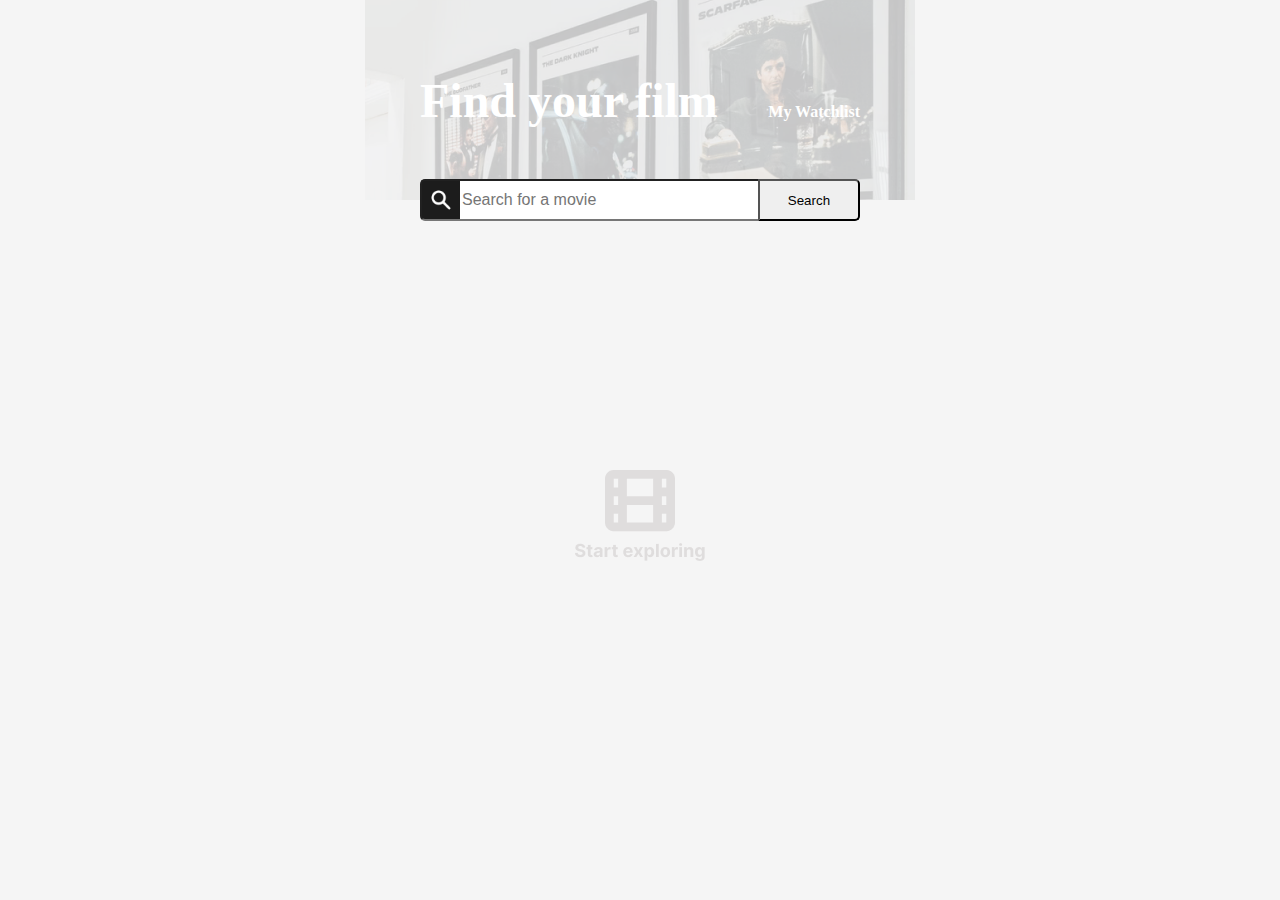
==== index.html @ de4b4533 "MVP" ====
<!DOCTYPE html>
<html lang="en">
<head>
    <meta charset="UTF-8">
    <meta name="viewport" content="width=device-width, initial-scale=1.0">
    <link rel ="stylesheet" href = "index.css">
    <title>Movie Search & Watchlist</title>
</head>
<body>
    <header>
        <div class = "title-container">
            <h1>Find your film</h1>
            <a href="watchlist.html" class ="link">My Watchlist</a>
        </div>
        <div class ="search-container">
            <input id = "searchInput" type ="text" placeholder="Search for a movie"></input>
            <button for = "searchInput" id = "searchButton">Search</button>
        </div>
    </header>
    <main id ="movieListContainer" class = "movie-list-container">
        <img src = "Assets/no-data-initial.png"/>
        <!-- movie search results added here -->
    </main>
</body>
<script src="index.js" type="module"></script>
</html>
---- index.css ----
*,html, body{
    margin: 0;
    padding: 0;
    box-sizing: border-box;
}

body{
    max-width: 550px;
    margin: 0 auto;
    background-color: #f5f5f5;
}

header{
    background-image: url(./Assets/Hero.png);
    object-fit: cover;
    display: flex;
    flex-direction: column;
    align-items: center;
    justify-content: center;
    height: 200px;
    position: relative;
}

.title-container > h1{
    font-size: 3rem;
    color: white;
    font-weight: bold;
}

.title-container > a{
    font-weight: bold;
    color: white;
    text-decoration: none;
}

.search-container{
    width: 80%;
    display: flex;
    position: absolute;
    bottom: 0px;
    transform: translateY(50%);
}

.search-container>input{
    width: 100%;
    line-height: 38px;
    font-size: 1rem;
    border-top-left-radius: 5px;
    border-bottom-left-radius: 5px;
    background-image: url(Assets/search-icon.png);
    background-repeat: no-repeat;
    background-size: contain;
    text-indent: 2.5rem;
    border-right:none;
}

.search-container > button{
    border-top-right-radius: 5px;
    border-bottom-right-radius: 5px;
    width: 30%;
    cursor: pointer;
}

.title-container{
    display: flex;
    align-items: baseline;
    justify-content: space-between;
    width: 80%;
}

.movie-list-container{
    display: flex;
    flex-direction: column;
    justify-content: center;
    align-items: center;
}

.movie-list-container>img,
.movie-list-container>h3{
    padding-top: 30dvh;
}

.movie-container,
.info-container,
.text-container{
    display: flex;
    max-height: 250px;

}

.movie-container{
    margin-top: 30px;
    padding: 1rem 0;
    border-bottom: 2px solid grey;
}

.text-container{
    flex-direction: column;
    padding-left: 1rem;

}

.info-container{
    flex-direction: row;
    align-items: baseline;
    gap: .25rem;
    flex-wrap: nowrap;
}

.info-container>p{
    text-overflow: elipsis;
}

.info-container>*:not(img){
    margin-right: 1.5rem;
}

.movie-container>img{
    max-width:100px;
    object-fit: cover;
}

.info-container>button{
    border: none;
    cursor: pointer;
    background-color: inherit;
    margin-left: 2rem;
    align-items: baseline;
}

.icon{    
    max-width: 15px;
    max-height: 15px;
    z-index: -100;
    display: inline;
}
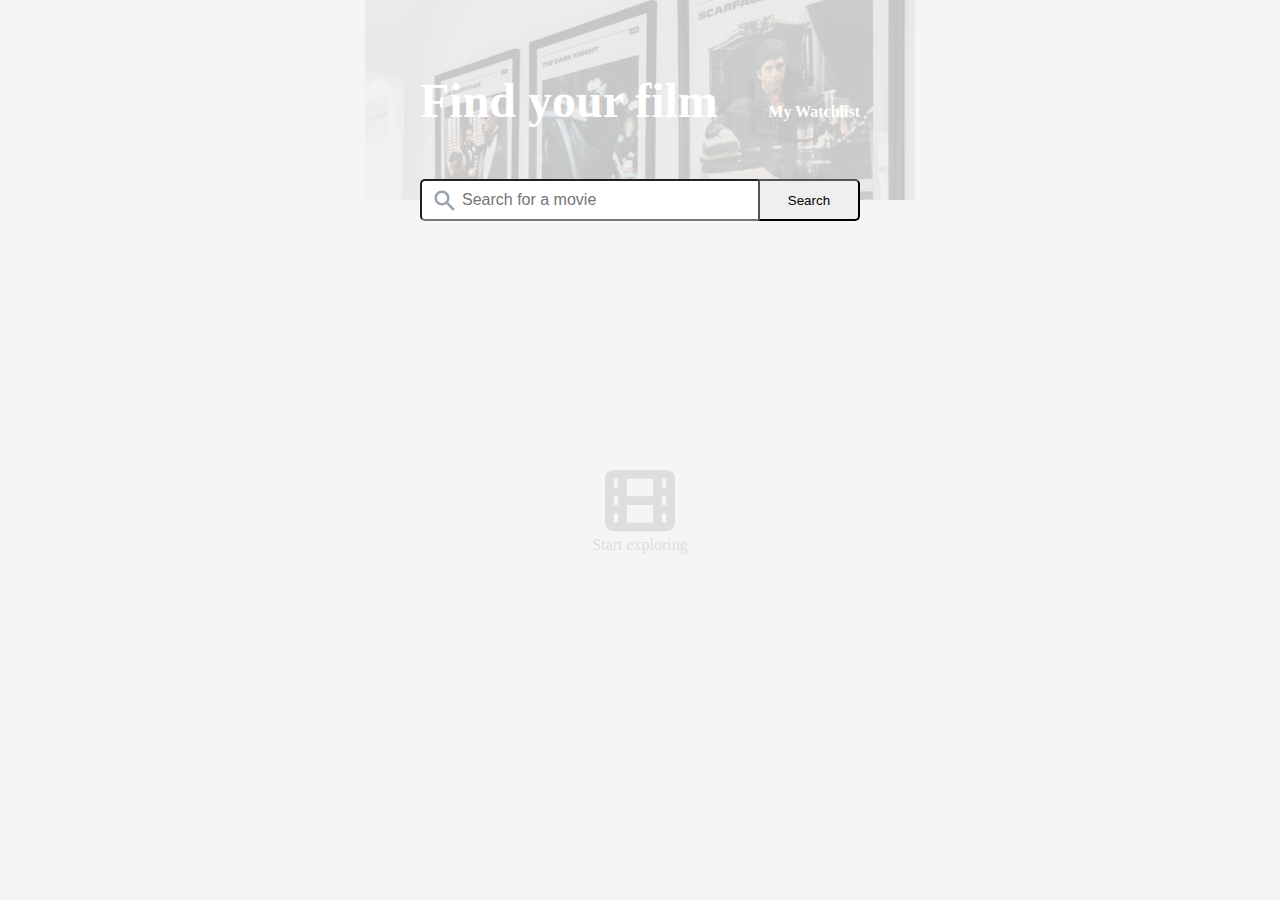
==== commit 37942baf: "changed svg usage" ====
--- a/index.html
+++ b/index.html
@@ -18,7 +18,12 @@
         </div>
     </header>
     <main id ="movieListContainer" class = "movie-list-container">
-        <img src = "Assets/no-data-initial.png"/>
+        <div class = "initial-icon">
+            <svg xmlns="http://www.w3.org/2000/svg" width="70" height="62" viewBox="0 0 70 62" fill="none">
+                <path fill-rule="evenodd" clip-rule="evenodd" d="M8.75 0C3.91751 0 0 3.9175 0 8.75V52.5C0 57.3325 3.91751 61.25 8.75 61.25H61.25C66.0825 61.25 70 57.3325 70 52.5V8.75C70 3.9175 66.0825 0 61.25 0H8.75ZM21.875 8.75H48.125V26.25H21.875V8.75ZM56.875 43.75V52.5H61.25V43.75H56.875ZM48.125 35H21.875V52.5H48.125V35ZM56.875 35H61.25V26.25H56.875V35ZM61.25 17.5V8.75H56.875V17.5H61.25ZM13.125 8.75V17.5H8.75V8.75H13.125ZM13.125 26.25H8.75V35H13.125V26.25ZM8.75 43.75H13.125V52.5H8.75V43.75Z" fill="#DFDDDD"/>
+            </svg>
+            <p>Start exploring</p>
+        </div>
         <!-- movie search results added here -->
     </main>
 </body>
--- a/index.css
+++ b/index.css
@@ -32,7 +32,6 @@
 .title-container > a{
     font-weight: bold;
     color: white;
-    text-decoration: none;
 }
 
 .search-container{
@@ -49,9 +48,10 @@
     font-size: 1rem;
     border-top-left-radius: 5px;
     border-bottom-left-radius: 5px;
-    background-image: url(Assets/search-icon.png);
+    background-image: url('data:image/svg+xml,<svg xmlns="http://www.w3.org/2000/svg" width="20" height="20" viewBox="0 0 20 20" fill="none"><path fill-rule="evenodd" clip-rule="evenodd" d="M8 4C5.79086 4 4 5.79086 4 8C4 10.2091 5.79086 12 8 12C10.2091 12 12 10.2091 12 8C12 5.79086 10.2091 4 8 4ZM2 8C2 4.68629 4.68629 2 8 2C11.3137 2 14 4.68629 14 8C14 9.29583 13.5892 10.4957 12.8907 11.4765L17.7071 16.2929C18.0976 16.6834 18.0976 17.3166 17.7071 17.7071C17.3166 18.0976 16.6834 18.0976 16.2929 17.7071L11.4765 12.8907C10.4957 13.5892 9.29583 14 8 14C4.68629 14 2 11.3137 2 8Z" fill="%239CA3AF"/></svg>');
     background-repeat: no-repeat;
-    background-size: contain;
+    background-size: 25px;
+    background-position: 10px 50%;
     text-indent: 2.5rem;
     border-right:none;
 }
@@ -77,9 +77,10 @@
     align-items: center;
 }
 
-.movie-list-container>img,
-.movie-list-container>h3{
+.initial-icon{
     padding-top: 30dvh;
+    text-align: center;
+    color:#DFDDDD;
 }
 
 .movie-container,
@@ -99,7 +100,8 @@
 .text-container{
     flex-direction: column;
     padding-left: 1rem;
-
+    gap:1rem;
+    position: relative;
 }
 
 .info-container{
@@ -107,10 +109,22 @@
     align-items: baseline;
     gap: .25rem;
     flex-wrap: nowrap;
+    color:#111827;
+    font-size: 1rem;    
 }
 
 .info-container>p{
     text-overflow: elipsis;
+}
+.info-container>span{
+    position: absolute;
+    left: 30%;
+    top: 20%;
+    display: inline-block;
+    padding: .75rem .5rem;
+    background-color: grey;
+    color: #f5f5f5;
+    border-radius: 5px;
 }
 
 .info-container>*:not(img){
@@ -126,13 +140,35 @@
     border: none;
     cursor: pointer;
     background-color: inherit;
+    background-position: 5px 45%;
+    background-repeat: no-repeat;
+    background-size: 1em;
     margin-left: 2rem;
+    padding: .25rem .5rem;
     align-items: baseline;
+    text-indent: 1rem;
+}
+
+.info-container>button.remove{
+    background-image: url('data:image/svg+xml,<svg xmlns="http://www.w3.org/2000/svg" width="50" height="50" viewBox="0 0 50 50" fill="none"><path fill-rule="evenodd" clip-rule="evenodd" d="M25 50C38.8071 50 50 38.8071 50 25C50 11.1929 38.8071 0 25 0C11.1929 0 0 11.1929 0 25C0 38.8071 11.1929 50 25 50ZM15.625 21.875C13.8991 21.875 12.5 23.2741 12.5 25C12.5 26.7259 13.8991 28.125 15.625 28.125H34.375C36.1009 28.125 37.5 26.7259 37.5 25C37.5 23.2741 36.1009 21.875 34.375 21.875H15.625Z" fill="%23111827"/></svg>');
+}
+
+.info-container>button.add{
+    background-image: url('data:image/svg+xml,<svg xmlns="http://www.w3.org/2000/svg" width="16" height="16" viewBox="0 0 16 16" fill="none"><path fill-rule="evenodd" clip-rule="evenodd" d="M8 16C12.4183 16 16 12.4183 16 8C16 3.58172 12.4183 0 8 0C3.58172 0 0 3.58172 0 8C0 12.4183 3.58172 16 8 16ZM9 5C9 4.44772 8.55228 4 8 4C7.44772 4 7 4.44772 7 5V7H5C4.44772 7 4 7.44771 4 8C4 8.55228 4.44772 9 5 9H7V11C7 11.5523 7.44772 12 8 12C8.55228 12 9 11.5523 9 11V9H11C11.5523 9 12 8.55228 12 8C12 7.44772 11.5523 7 11 7H9V5Z" fill="%23111827"/></svg>');
 }
 
 .icon{    
     max-width: 15px;
     max-height: 15px;
-    z-index: -100;
     display: inline;
+    margin-right: .25rem;
 }
+
+a{
+    text-decoration: none;
+}
+
+a>svg,
+.icon{
+    transform: translateY(15%);
+}
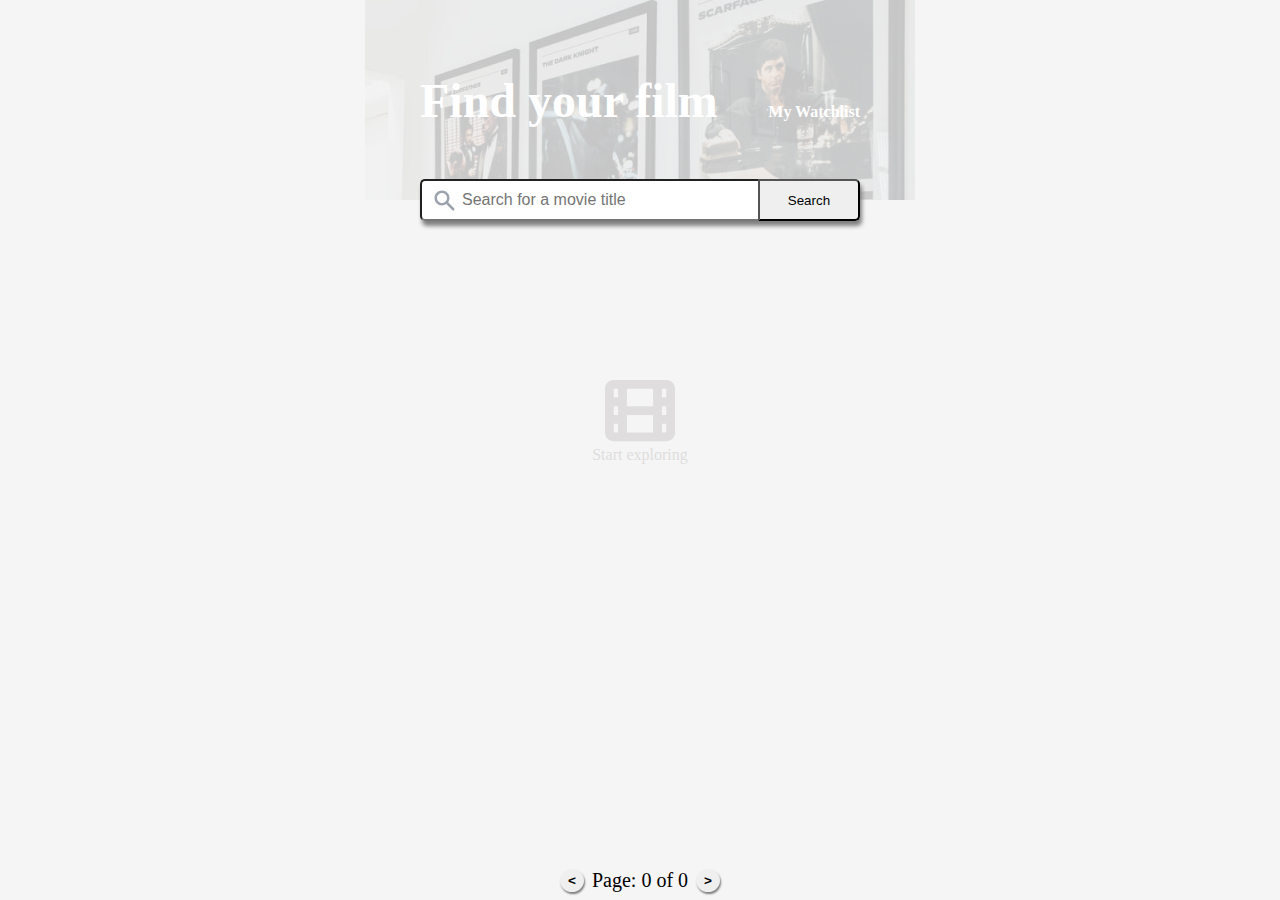
==== commit 1ab4bece: "search pages added" ====
--- a/index.html
+++ b/index.html
@@ -4,7 +4,7 @@
     <meta charset="UTF-8">
     <meta name="viewport" content="width=device-width, initial-scale=1.0">
     <link rel ="stylesheet" href = "index.css">
-    <title>Movie Search & Watchlist</title>
+    <title>Movie Search</title>
 </head>
 <body>
     <header>
@@ -13,7 +13,7 @@
             <a href="watchlist.html" class ="link">My Watchlist</a>
         </div>
         <div class ="search-container">
-            <input id = "searchInput" type ="text" placeholder="Search for a movie"></input>
+            <input id = "searchInput" type ="text" placeholder="Search for a movie title"></input>
             <button for = "searchInput" id = "searchButton">Search</button>
         </div>
     </header>
@@ -26,6 +26,13 @@
         </div>
         <!-- movie search results added here -->
     </main>
+    <footer>
+        <div class = "page-select" id = "pageSelect">
+            <button id = "backButton"> < </button>
+            <p id ="currentPage">Page: 0 of 0</p>
+            <button id = "forwardButton"> > </button>
+        </div>
+    </footer>
 </body>
 <script src="index.js" type="module"></script>
 </html>--- a/index.css
+++ b/index.css
@@ -40,6 +40,8 @@
     position: absolute;
     bottom: 0px;
     transform: translateY(50%);
+    box-shadow: 2px 5px 4px grey;
+    border-radius: 5px;
 }
 
 .search-container>input{
@@ -60,7 +62,6 @@
     border-top-right-radius: 5px;
     border-bottom-right-radius: 5px;
     width: 30%;
-    cursor: pointer;
 }
 
 .title-container{
@@ -78,9 +79,13 @@
 }
 
 .initial-icon{
-    padding-top: 30dvh;
     text-align: center;
     color:#DFDDDD;
+    padding-top: 20dvh;
+}
+
+main>h3{
+    padding-top: 30dvh;
 }
 
 .movie-container,
@@ -138,7 +143,7 @@
 
 .info-container>button{
     border: none;
-    cursor: pointer;
+    border-radius: 20px;
     background-color: inherit;
     background-position: 5px 45%;
     background-repeat: no-repeat;
@@ -147,6 +152,7 @@
     padding: .25rem .5rem;
     align-items: baseline;
     text-indent: 1rem;
+    box-shadow: 1px 2px 2px grey;
 }
 
 .info-container>button.remove{
@@ -155,13 +161,6 @@
 
 .info-container>button.add{
     background-image: url('data:image/svg+xml,<svg xmlns="http://www.w3.org/2000/svg" width="16" height="16" viewBox="0 0 16 16" fill="none"><path fill-rule="evenodd" clip-rule="evenodd" d="M8 16C12.4183 16 16 12.4183 16 8C16 3.58172 12.4183 0 8 0C3.58172 0 0 3.58172 0 8C0 12.4183 3.58172 16 8 16ZM9 5C9 4.44772 8.55228 4 8 4C7.44772 4 7 4.44772 7 5V7H5C4.44772 7 4 7.44771 4 8C4 8.55228 4.44772 9 5 9H7V11C7 11.5523 7.44772 12 8 12C8.55228 12 9 11.5523 9 11V9H11C11.5523 9 12 8.55228 12 8C12 7.44772 11.5523 7 11 7H9V5Z" fill="%23111827"/></svg>');
-}
-
-.icon{    
-    max-width: 15px;
-    max-height: 15px;
-    display: inline;
-    margin-right: .25rem;
 }
 
 a{
@@ -172,3 +171,39 @@
 .icon{
     transform: translateY(15%);
 }
+
+footer>div.page-select{
+    display: flex;
+    margin: auto;
+    justify-content: center;
+    position: fixed;
+    bottom: 0;
+    width: 550px;
+    background-color: #f5f5f5;
+    box-sizing: border-box;
+    font-size: 1.25rem;
+    align-items:center;
+}
+
+footer>div.page-select>button{
+    padding: .25rem;
+    border-radius: 50%;
+    width: 1.5rem;
+    font-size: .85rem;
+    font-weight: bold;
+    margin: .5rem .5rem;    
+    border: none;
+    box-shadow: 1px 2px 2px grey;
+}
+
+button:hover,
+button:focus{
+    cursor: pointer;
+    background-color: grey;
+    color: white;
+}
+
+button:active{
+    background-color:#111827;
+    color: #f5f5f5;
+}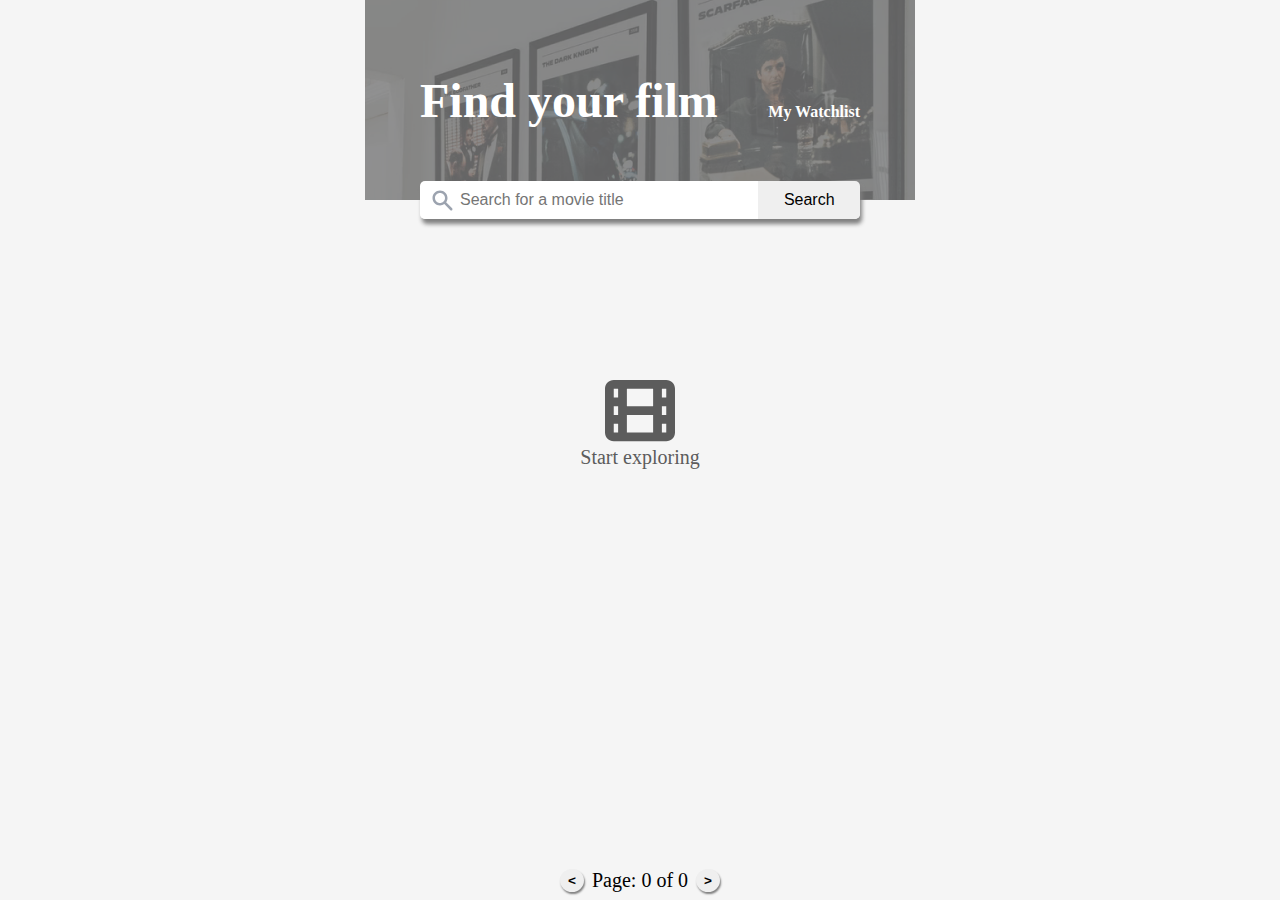
==== commit 82bfcfa9: "Add catch for failed search, plus styling" ====
--- a/index.html
+++ b/index.html
@@ -18,9 +18,9 @@
         </div>
     </header>
     <main id ="movieListContainer" class = "movie-list-container">
-        <div class = "initial-icon">
+        <div class = "initial-icon" >
             <svg xmlns="http://www.w3.org/2000/svg" width="70" height="62" viewBox="0 0 70 62" fill="none">
-                <path fill-rule="evenodd" clip-rule="evenodd" d="M8.75 0C3.91751 0 0 3.9175 0 8.75V52.5C0 57.3325 3.91751 61.25 8.75 61.25H61.25C66.0825 61.25 70 57.3325 70 52.5V8.75C70 3.9175 66.0825 0 61.25 0H8.75ZM21.875 8.75H48.125V26.25H21.875V8.75ZM56.875 43.75V52.5H61.25V43.75H56.875ZM48.125 35H21.875V52.5H48.125V35ZM56.875 35H61.25V26.25H56.875V35ZM61.25 17.5V8.75H56.875V17.5H61.25ZM13.125 8.75V17.5H8.75V8.75H13.125ZM13.125 26.25H8.75V35H13.125V26.25ZM8.75 43.75H13.125V52.5H8.75V43.75Z" fill="#DFDDDD"/>
+                <path fill-rule="evenodd" clip-rule="evenodd" d="M8.75 0C3.91751 0 0 3.9175 0 8.75V52.5C0 57.3325 3.91751 61.25 8.75 61.25H61.25C66.0825 61.25 70 57.3325 70 52.5V8.75C70 3.9175 66.0825 0 61.25 0H8.75ZM21.875 8.75H48.125V26.25H21.875V8.75ZM56.875 43.75V52.5H61.25V43.75H56.875ZM48.125 35H21.875V52.5H48.125V35ZM56.875 35H61.25V26.25H56.875V35ZM61.25 17.5V8.75H56.875V17.5H61.25ZM13.125 8.75V17.5H8.75V8.75H13.125ZM13.125 26.25H8.75V35H13.125V26.25ZM8.75 43.75H13.125V52.5H8.75V43.75Z" fill="#5c5c5c"/>
             </svg>
             <p>Start exploring</p>
         </div>
--- a/index.css
+++ b/index.css
@@ -21,6 +21,23 @@
     justify-content: center;
     height: 200px;
     position: relative;
+}
+
+a,
+a:visited{
+    text-decoration: none;
+    color: inherit;
+}
+
+header::before{
+    content: "";
+    background-color: rgba(0, 0, 0, .5);
+    height: 100%;
+    width: 100%;
+    position: absolute;
+    top:0;
+    left:0;
+    z-index: -1;
 }
 
 .title-container > h1{
@@ -55,13 +72,21 @@
     background-size: 25px;
     background-position: 10px 50%;
     text-indent: 2.5rem;
+    border: white;
     border-right:none;
+}
+
+.search-container>input:focus{
+    outline: none;
+    border: black;
 }
 
 .search-container > button{
     border-top-right-radius: 5px;
     border-bottom-right-radius: 5px;
     width: 30%;
+    font-size: 1rem;
+    border: white;
 }
 
 .title-container{
@@ -78,14 +103,21 @@
     align-items: center;
 }
 
+.movie-list-container>h3{
+    padding-top: 20dvh;
+    color:#5c5c5c;
+
+}
+
 .initial-icon{
     text-align: center;
-    color:#DFDDDD;
+    color:#5c5c5c;
     padding-top: 20dvh;
 }
 
-main>h3{
-    padding-top: 30dvh;
+.initial-icon>p{
+    color: inherit;
+    font-size: 1.25rem;
 }
 
 .movie-container,
@@ -139,6 +171,7 @@
 .movie-container>img{
     max-width:100px;
     object-fit: cover;
+    box-shadow: 2px 4px 8px grey;
 }
 
 .info-container>button{
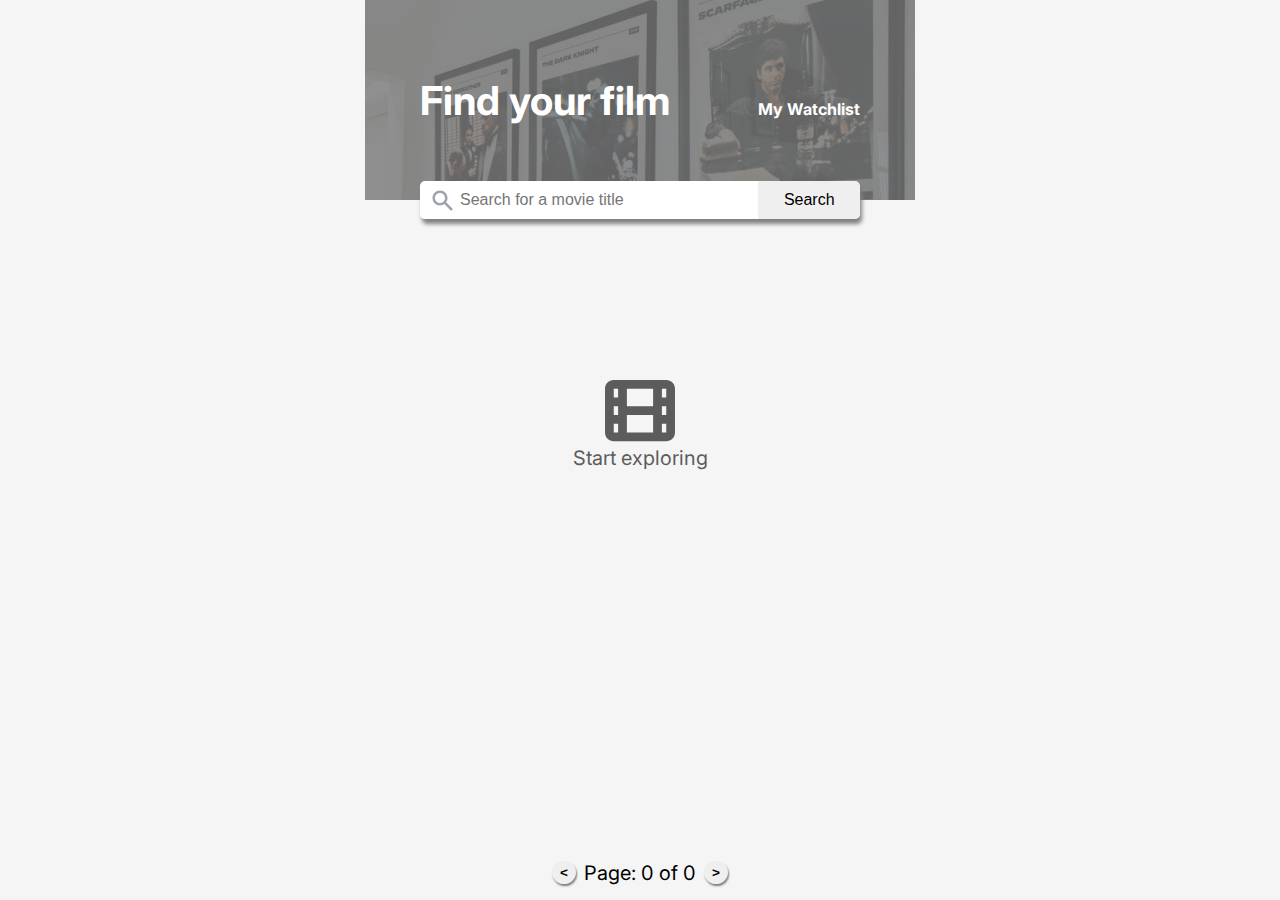
==== commit d3e3433e: "still fine tuning" ====
--- a/index.html
+++ b/index.html
@@ -4,6 +4,9 @@
     <meta charset="UTF-8">
     <meta name="viewport" content="width=device-width, initial-scale=1.0">
     <link rel ="stylesheet" href = "index.css">
+    <link rel="preconnect" href="https://fonts.googleapis.com">
+    <link rel="preconnect" href="https://fonts.gstatic.com" crossorigin>
+    <link href="https://fonts.googleapis.com/css2?family=Inter:wght@300;400;500&display=swap" rel="stylesheet">
     <title>Movie Search</title>
 </head>
 <body>
--- a/index.css
+++ b/index.css
@@ -10,6 +10,7 @@
     max-width: 550px;
     margin: 0 auto;
     background-color: #f5f5f5;
+    font-family: 'Inter', sans-serif;
 }
 
 header{
@@ -21,6 +22,20 @@
     justify-content: center;
     height: 200px;
     position: relative;
+}
+
+.link:hover,
+.link:focus{
+    text-shadow:0 0px 8px white;
+}
+
+a{
+    text-decoration: none;
+}
+
+a>svg,
+.icon{
+    transform: translateY(15%);
 }
 
 a,
@@ -40,8 +55,12 @@
     z-index: -1;
 }
 
+.title-container{
+    display: flex;
+    justify-content: space-between;
+}
 .title-container > h1{
-    font-size: 3rem;
+    font-size: 2.5rem;
     color: white;
     font-weight: bold;
 }
@@ -106,7 +125,11 @@
 .movie-list-container>h3{
     padding-top: 20dvh;
     color:#5c5c5c;
-
+    margin: .5rem 0;
+}
+
+.movie-list-container section:last-child{
+    margin-bottom: 40px;
 }
 
 .initial-icon{
@@ -125,13 +148,13 @@
 .text-container{
     display: flex;
     max-height: 250px;
-
 }
 
 .movie-container{
     margin-top: 30px;
     padding: 1rem 0;
     border-bottom: 2px solid grey;
+    width: 100%;
 }
 
 .text-container{
@@ -145,14 +168,14 @@
     flex-direction: row;
     align-items: baseline;
     gap: .25rem;
-    flex-wrap: nowrap;
     color:#111827;
     font-size: 1rem;    
 }
 
-.info-container>p{
+.info-container{
     text-overflow: elipsis;
 }
+
 .info-container>span{
     position: absolute;
     left: 30%;
@@ -165,13 +188,17 @@
 }
 
 .info-container>*:not(img){
-    margin-right: 1.5rem;
+    margin-right: .5rem;
 }
 
 .movie-container>img{
-    max-width:100px;
+    width:100px;
     object-fit: cover;
     box-shadow: 2px 4px 8px grey;
+    flex-shrink: 0;
+    flex-grow: 0;
+    border-radius: 3px;
+    
 }
 
 .info-container>button{
@@ -181,7 +208,7 @@
     background-position: 5px 45%;
     background-repeat: no-repeat;
     background-size: 1em;
-    margin-left: 2rem;
+    margin-left: 1rem;
     padding: .25rem .5rem;
     align-items: baseline;
     text-indent: 1rem;
@@ -196,29 +223,20 @@
     background-image: url('data:image/svg+xml,<svg xmlns="http://www.w3.org/2000/svg" width="16" height="16" viewBox="0 0 16 16" fill="none"><path fill-rule="evenodd" clip-rule="evenodd" d="M8 16C12.4183 16 16 12.4183 16 8C16 3.58172 12.4183 0 8 0C3.58172 0 0 3.58172 0 8C0 12.4183 3.58172 16 8 16ZM9 5C9 4.44772 8.55228 4 8 4C7.44772 4 7 4.44772 7 5V7H5C4.44772 7 4 7.44771 4 8C4 8.55228 4.44772 9 5 9H7V11C7 11.5523 7.44772 12 8 12C8.55228 12 9 11.5523 9 11V9H11C11.5523 9 12 8.55228 12 8C12 7.44772 11.5523 7 11 7H9V5Z" fill="%23111827"/></svg>');
 }
 
-a{
-    text-decoration: none;
-}
-
-a>svg,
-.icon{
-    transform: translateY(15%);
-}
-
-footer>div.page-select{
-    display: flex;
-    margin: auto;
+.page-select{
+    display: flex;
+    margin: 0 auto;
+    padding-bottom: .5rem;
     justify-content: center;
     position: fixed;
     bottom: 0;
     width: 550px;
     background-color: #f5f5f5;
-    box-sizing: border-box;
     font-size: 1.25rem;
-    align-items:center;
-}
-
-footer>div.page-select>button{
+    align-items: center;
+}
+
+.page-select>button{
     padding: .25rem;
     border-radius: 50%;
     width: 1.5rem;
@@ -239,4 +257,10 @@
 button:active{
     background-color:#111827;
     color: #f5f5f5;
-}+}
+
+@media (max-width: 549px) {
+    .page-select{
+        width: 100%;    
+    }
+  }